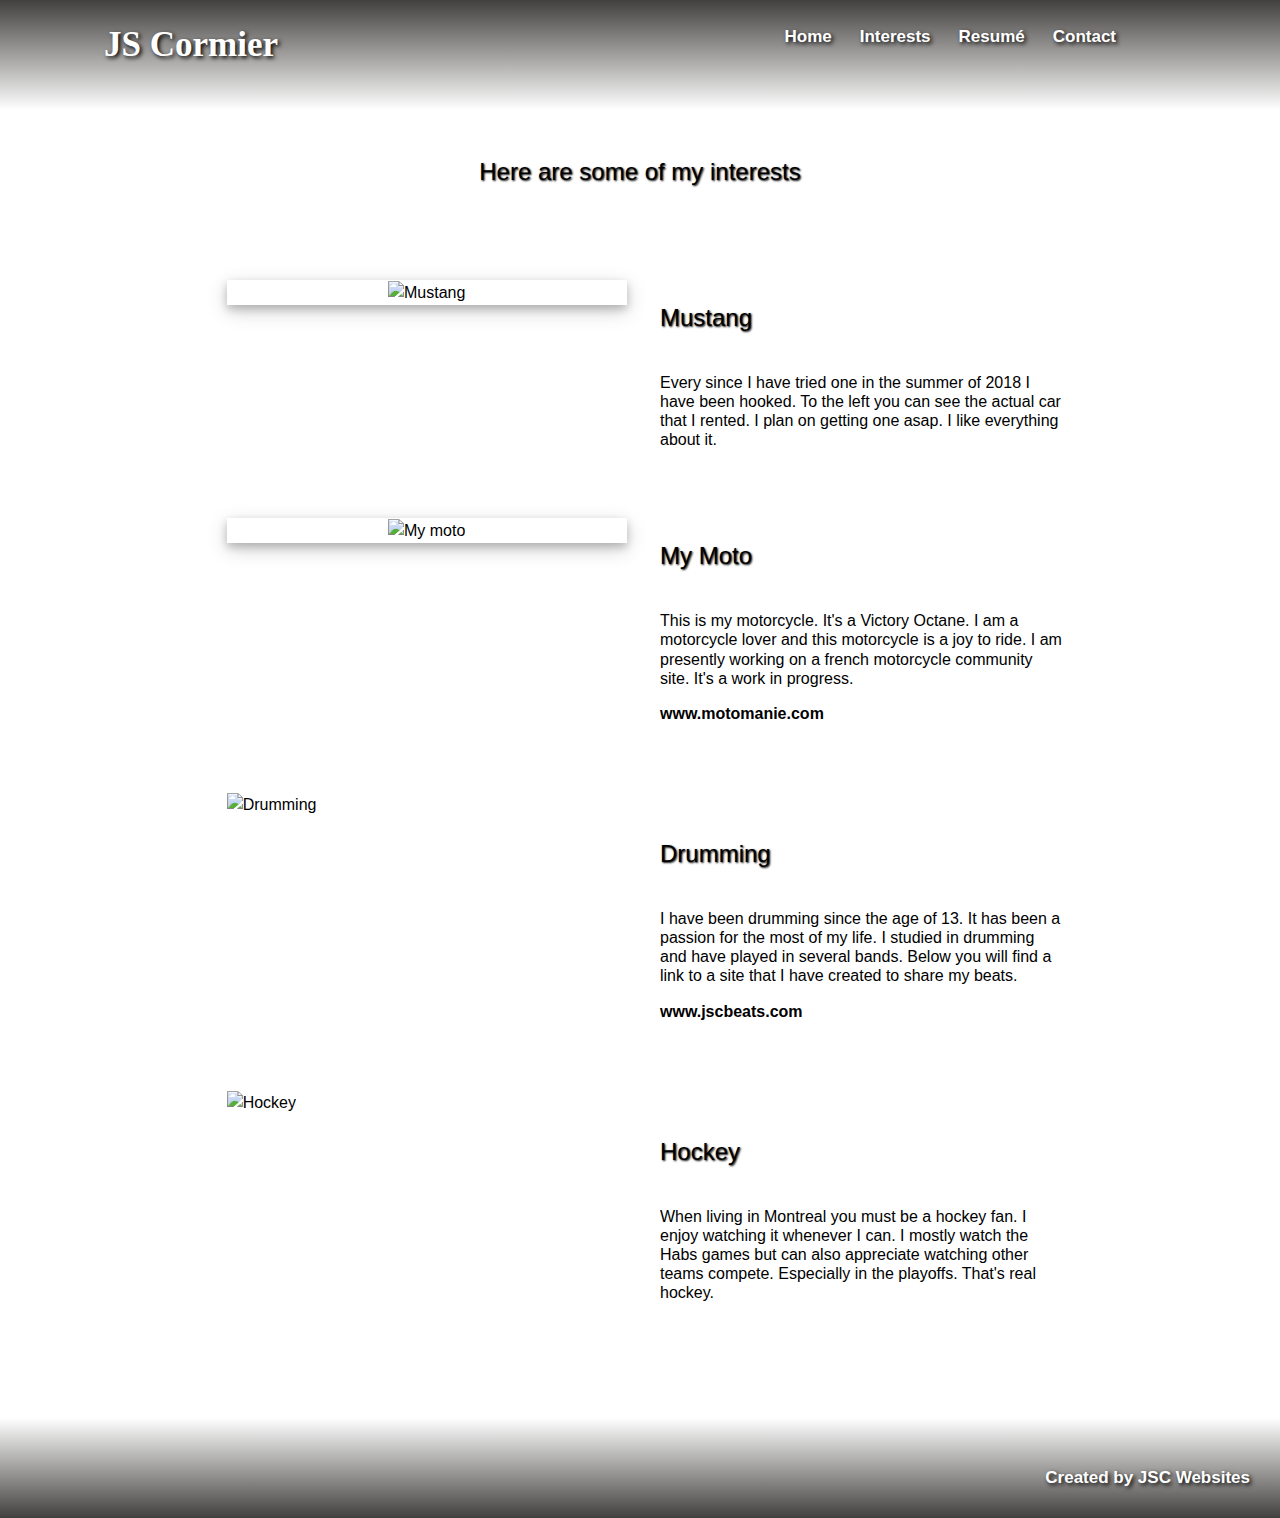
==== interests.html @ b70ff94a "Second save" ====
<!DOCTYPE html>
<html>
    <head>
        <title>My Resumé</title>
        <meta charset="utf-8">
        <meta name="viewport" content="width=device-width, initial-scale=1.0">
        <link rel="stylesheet" href="style.css">
        <link rel="stylesheet" href="sassystyle.css">
        <link rel="stylesheet" href="https://stackpath.bootstrapcdn.com/bootstrap/4.3.1/css/bootstrap.min.css" integrity="sha384-ggOyR0iXCbMQv3Xipma34MD+dH/1fQ784/j6cY/iJTQUOhcWr7x9JvoRxT2MZw1T" crossorigin="anonymous">

    </head>
    <body>
      <div id="main-container">
        <div id="main-body">
          <div class="topnav">
            <div id="name-text-top-menu">
              <a href="index.html">JS Cormier</a>
            </div>
              <div class="topnav-right">
                <a href="index.html">Home</a>
                <a href="interests.html">Interests</a>
                <a href="resume.html">Resumé</a>
                <a href="contact.html">Contact</a>
              </div>
          </div>
          <br>
          <div class="menu-media">
            <ul>
              <li><a href="index.html">Home</a></li>
              <li><a href="interests.html">Interests</a></li>
              <li><a href="resume.html">Resumé</a></li>
              <li><a href="contact.html">Contact</a></li>
            </ul>
          </div>
          <br>

          <div class="centered-title">
            <h4><p>Here are some of my interests</h4></p>
          </div>
          <br>
          <br>
          <br>

        <div id="column-margin-left">
            <div class="row">
              <div class="col-md-2">
              </div>
              <div class="col-md-4">
                <div class="polaroid-interests">
                  <img src="pictures/Mustang.jpg" alt="Mustang" width="400" height="300">
                </div>
              </div>
              <div class="col-md-4" align="left">
                <br>
                <h4><p>Mustang</h4></p>
                <br>
                <h6><p>Every since I have tried one in the summer of 2018 I have been hooked.
                To the left you can see the actual car that I rented. I plan on getting one asap.
                I like everything about it.</p></h6>
              </div>
              <div class="col-md-2">
              </div>
            </div>
            <br>
            <br>

            <div class="row">
              <div class="col-md-2">
              </div>
              <div class="col-md-4">
                <div class="polaroid-interests">
                  <img src="pictures/Moto.jpg" alt="My moto" width="400" height="300">
                </div>
              </div>
              <div class="col-md-4" align="left">
                <br>
                <h4><p>My Moto</h4></p>
                <br>
                <h6><p>This is my motorcycle. It's a Victory Octane. I am a motorcycle lover and this motorcycle
                is a joy to ride. I am presently working on a french motorcycle community site.
                It's a work in progress.</p></h6>
                <h6><p><a href="http://motomanie.com">www.motomanie.com</a></p></h6>
              </div>
              <div class="col-md-2">
              </div>
            </div>
            <br>
            <br>

            <div class="row">
              <div class="col-md-2">
              </div>
              <div class="col-md-4">
                <img src="pictures/Drums.jpg" alt="Drumming" width="400" height="400">
              </div>
              <div class="col-md-4" align="left">
                <br>
                <br>
                <h4><p>Drumming</h4></p>
                <br>
                <h6><p>I have been drumming since the age of 13. It has been a passion for the most of my
                life. I studied in drumming and have played in several bands. Below you will find a link
                to a site that I have created to share my beats.</p></h6>
                <h6><p><a href="http://jscbeats.com">www.jscbeats.com</a></p></h6>
              </div>
              <div class="col-md-2">
              </div>
            </div>
            <br>
            <br>

            <div class="row">
              <div class="col-md-2">
              </div>
              <div class="col-md-4">
                <img src="pictures/Hockey.jpg" alt="Hockey" width="400" height="400">
              </div>
              <div class="col-md-4" align="left">
                <br>
                <br>
                <h4><p>Hockey</h4></p>
                <br>
                <h6><p>When living in Montreal you must be a hockey fan. I enjoy watching it whenever
                I can. I mostly watch the Habs games but can also appreciate watching other teams compete.
                Especially in the playoffs. That's real hockey.</p></h6>
              </div>
              <div class="col-md-2">
              </div>
            </div>
        </div>
        <br>

      </div>
    </div>


        <div class="footer">
          <h6><p><a href="http://jscwebsites.com/">Created by JSC Websites</a></p></h6>
        </div>

    </body>
</html>
---- style.css ----
*{margin: 0; padding: 0;}

    html, body{height: 100%;}
    body {margin: 0; font-family: Arial, Helvetica, sans-serif;}

    #main-container {min-height: 100%;}
    #main-body {overflow-x: hidden; padding-bottom: 130px; height: auto;}
    #name-text-top-menu{margin-left: 90px; font-family: "Mistral", Times, serif; font-size: 35px;text-shadow: 2px 2px 4px #000000;}
    #column-margin-left{margin-left: 10px;}

    .centered-title p {text-align: center;}

      .topnav a
        {float: left;
        color: white;
        text-align: center;
        padding: 14px;
        margin-top: 5px;
        text-decoration: none;
        font-weight: 600;}

      .topnav a:hover {color: white; text-decoration: none;}
      .topnav-right a:hover {color: #959593; text-decoration: none;}

      .topnav-right
        {float: right;
        margin-right: 150px;
        font-size: 17px;
        margin-top: 5px;
        text-shadow: 2px 2px 4px #000000;}

        .menu-media li{display:inline; padding: 1px; margin-left: 15px; }
        .menu-media a{color: #42403E; font-weight: 700; text-decoration: none;}
        .menu-media a:hover {color: #959593; text-decoration: none;}

        @media (min-width: 770px)
          {
            ul { display: none; }
          }

        @media (max-width: 499px)
          {
          .topnav-right a {display: none;}
          }


      div.polaroid-table-resume
        {border: 1px solid;
        padding: 10px;
        box-shadow: 5px 10px 8px #888888;}

      div.polaroid-contact-form
          {border: 1px solid;
          box-shadow: 5px 5px 5px #888888;}


      .col-md-4, .col-md-2, .col-md-3, .col-md-6, .col-md-5, .col-md-1{color: black; padding-top: 5px;}
      .col-md-4 a{color: black; font-weight: bold;}
      .col-md-4 a:hover{color: #959593; font-weight: bold; text-decoration: none;}


      table {font-family: arial, sans-serif; border-collapse: collapse; width: 100%;}
      td, th {border: 1px solid #dddddd; text-align: left; padding: 8px;}
      tr:nth-child(even) {background-color: #dddddd;}


      input[type=submit]
        {background-color: #42403E;
        color: white;
        padding: 12px 20px;
        border: none;
        border-radius: 4px;
       cursor: pointer;}

      input[type=submit]:hover {background-color: #959593;}


    .footer a {color: white; font-size: 17px; font-weight: 600; text-shadow: 2px 2px 4px #000000;}
    .footer a:hover {color: #959593; text-decoration: none;}
---- sassystyle.css ----
div {
  color: black;
}
div h3 {
  text-shadow: 1px 1px 2px #000000;
}
div h4 {
  text-shadow: 1px 1px 2px #000000;
}

div.polaroid-sites-resume, div.polaroid-interests, div.polaroid {
  box-shadow: 0 4px 8px 0 rgba(0, 0, 0, 0.2), 0 6px 20px 0 rgba(0, 0, 0, 0.19);
  text-align: center;
}

div.polaroid {
  width: 265px;
}

div.polaroid-interests {
  width: 400px;
}

div.polaroid-sites-resume {
  width: 350px;
}

.topnav {
  overflow: hidden;
  background-image: linear-gradient(#42403E, white);
  height: 110px;
}

.footer {
  position: relative;
  left: 0;
  bottom: 0;
  clear: both;
  width: 100%;
  height: 100px;
  padding: 15px;
  padding-right: 30px;
  padding-top: 50px;
  margin-top: -55px;
  background-image: linear-gradient(white, #42403E);
  text-align: right;
}

/*# sourceMappingURL=sassystyle.css.map */
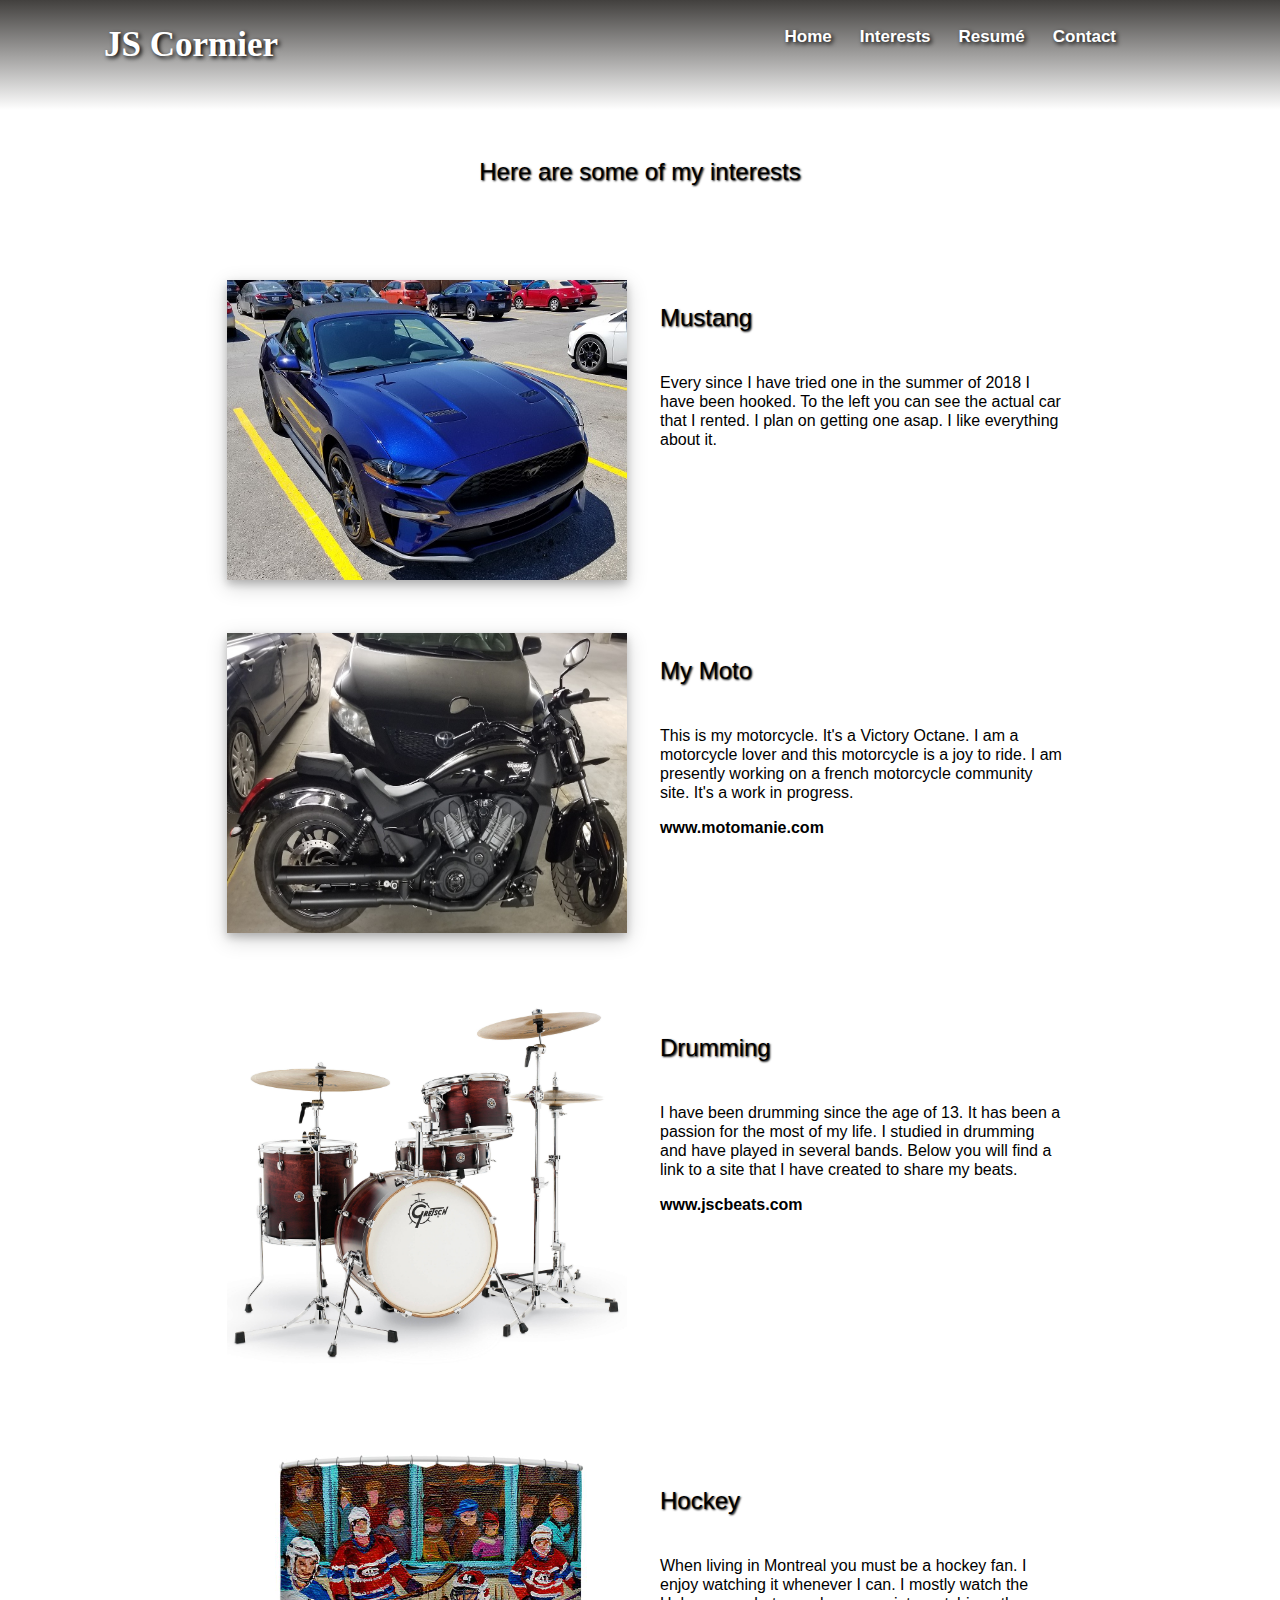
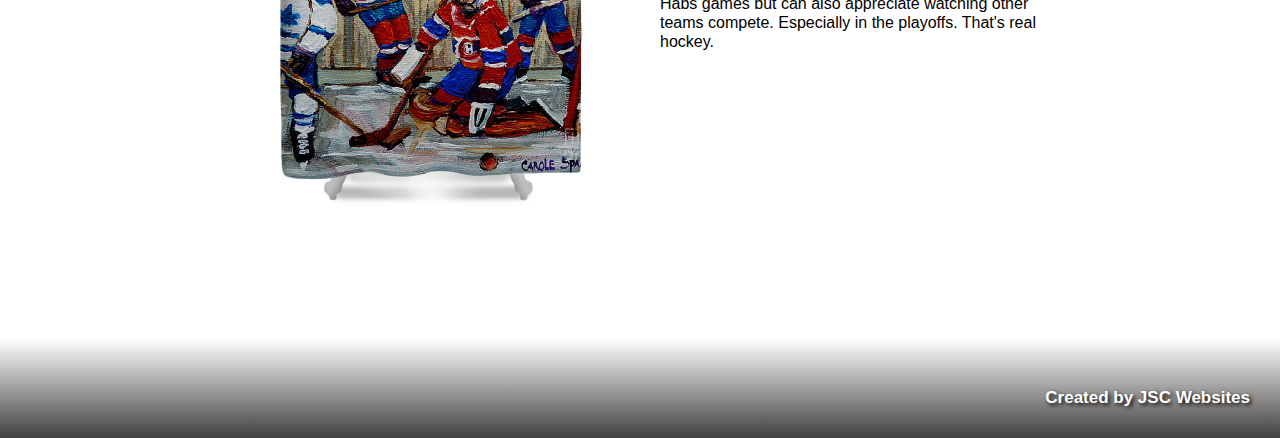
==== commit 63e44ac3: "3rd save" ====
--- a/interests.html
+++ b/interests.html
@@ -47,7 +47,7 @@
               </div>
               <div class="col-md-4">
                 <div class="polaroid-interests">
-                  <img src="pictures/Mustang.jpg" alt="Mustang" width="400" height="300">
+                  <img src="Mustang.jpg" alt="Mustang" width="400" height="300">
                 </div>
               </div>
               <div class="col-md-4" align="left">
@@ -69,7 +69,7 @@
               </div>
               <div class="col-md-4">
                 <div class="polaroid-interests">
-                  <img src="pictures/Moto.jpg" alt="My moto" width="400" height="300">
+                  <img src="Moto.jpg" alt="My moto" width="400" height="300">
                 </div>
               </div>
               <div class="col-md-4" align="left">
@@ -91,7 +91,7 @@
               <div class="col-md-2">
               </div>
               <div class="col-md-4">
-                <img src="pictures/Drums.jpg" alt="Drumming" width="400" height="400">
+                <img src="Drums.jpg" alt="Drumming" width="400" height="400">
               </div>
               <div class="col-md-4" align="left">
                 <br>
@@ -113,7 +113,7 @@
               <div class="col-md-2">
               </div>
               <div class="col-md-4">
-                <img src="pictures/Hockey.jpg" alt="Hockey" width="400" height="400">
+                <img src="Hockey.jpg" alt="Hockey" width="400" height="400">
               </div>
               <div class="col-md-4" align="left">
                 <br>
